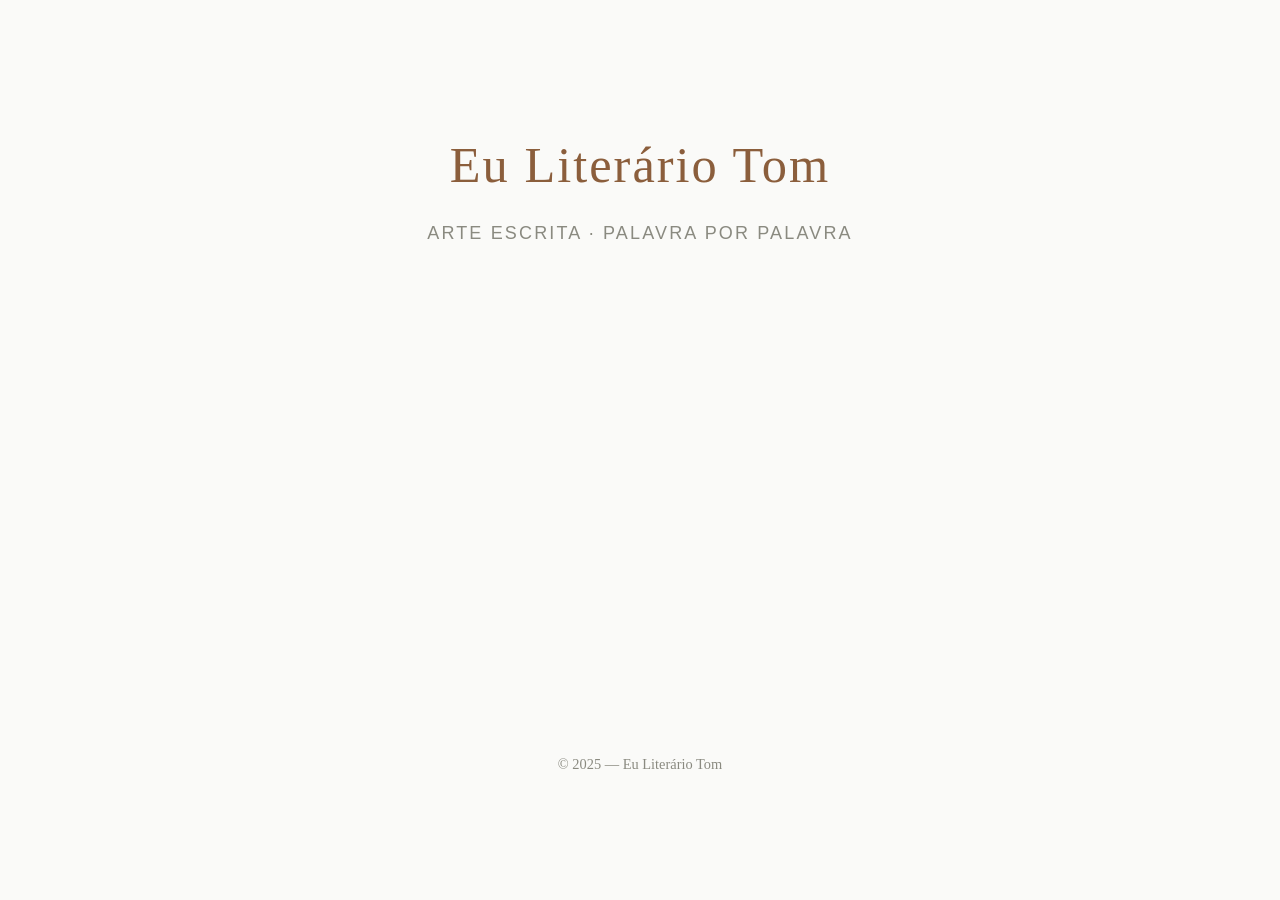
==== index.html @ 4991e8a3 "🌱 Primeiro commit — Eu Literário Tom Estrutura inicial do site pessoal artístico. HTML + CSS + JS va" ====
<!DOCTYPE html>
<html lang="pt-BR">
<head>
  <meta charset="UTF-8">
  <meta name="viewport" content="width=device-width, initial-scale=1.0">
  <title>Eu Literário Tom</title>
  <link rel="stylesheet" href="css/style.css">
</head>
<body>
  <main>
    <header>
      <h1>Eu Literário Tom</h1>
      <p class="subtitle">Arte escrita · palavra por palavra</p>
    </header>
    <section class="content">
    </section>
    <footer>
      <p>&copy; 2025 — Eu Literário Tom</p>
    </footer>
  </main>
  <script src="js/main.js"></script>
</body>
</html>
---- css/style.css ----
*, *::before, *::after {
  margin: 0;
  padding: 0;
  box-sizing: border-box;
}

:root {
  --bg:        #fafaf8;
  --text:      #2c2c2c;
  --accent:    #8b5e3c;
  --muted:     #8a8a80;
  --serif:     'Georgia', 'Times New Roman', serif;
  --sans:      'Segoe UI', 'Helvetica Neue', Arial, sans-serif;
}

html {
  font-size: 18px;
  line-height: 1.7;
}

body {
  font-family: var(--serif);
  background: var(--bg);
  color: var(--text);
  min-height: 100vh;
  display: flex;
  flex-direction: column;
  align-items: center;
  justify-content: center;
  padding: 2rem;
}

main {
  max-width: 680px;
  width: 100%;
}

header {
  text-align: center;
  margin-bottom: 4rem;
}

h1 {
  font-size: 2.8rem;
  font-weight: 400;
  letter-spacing: 0.04em;
  color: var(--accent);
  margin-bottom: 0.5rem;
}

.subtitle {
  font-family: var(--sans);
  font-size: 1rem;
  color: var(--muted);
  letter-spacing: 0.12em;
  text-transform: uppercase;
}

.content {
  min-height: 40vh;
}

footer {
  text-align: center;
  margin-top: 4rem;
  font-size: 0.8rem;
  color: var(--muted);
}

::selection {
  background: var(--accent);
  color: #fff;
}
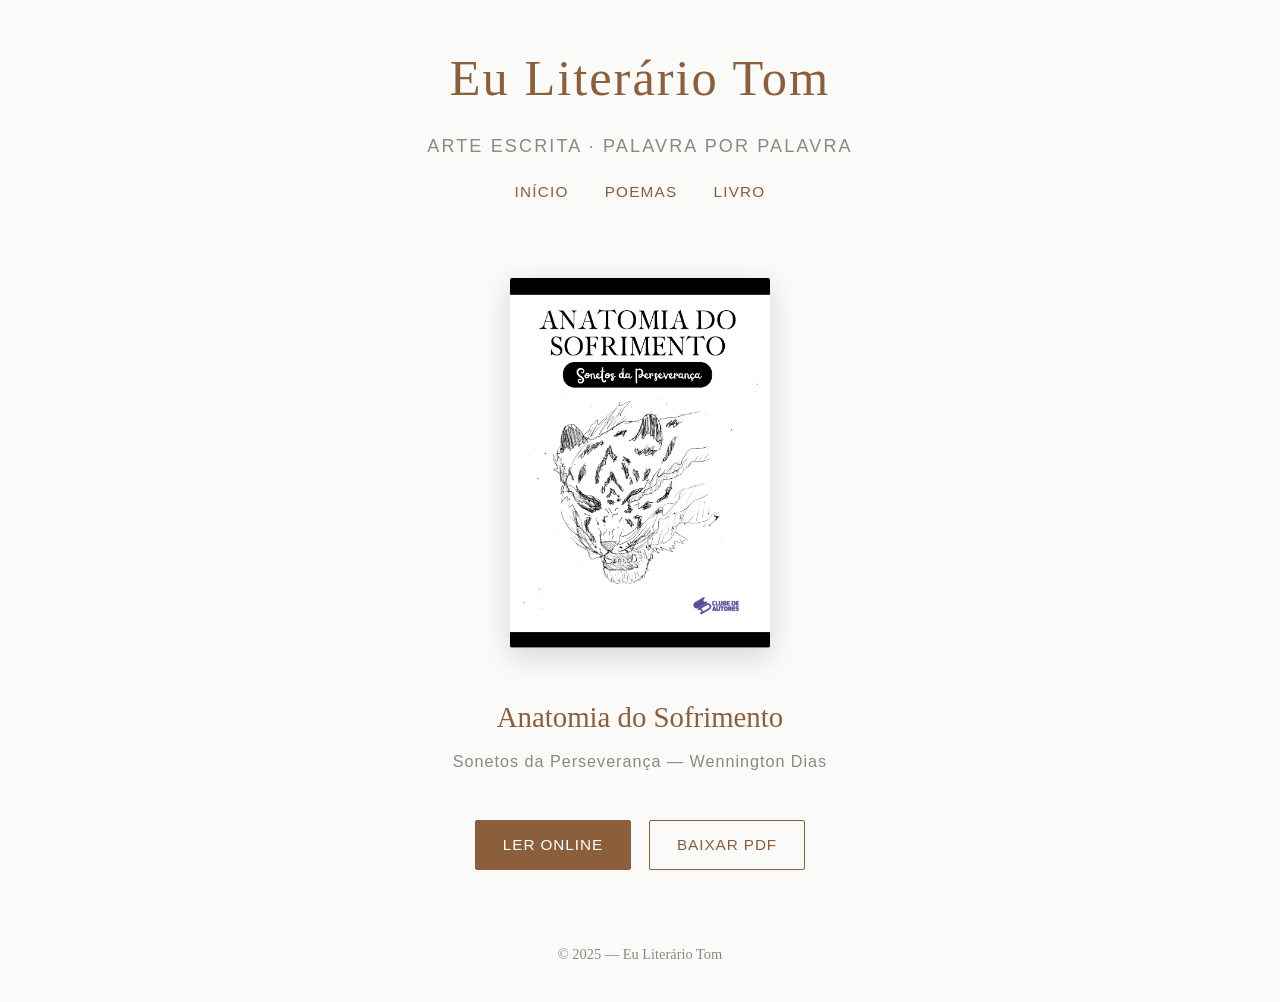
==== commit 2bf39f23: "Integra livro PDF e seção de poemas - Extrai capa do PDF com pdftoppm e texto com pdftotext - 27 poe" ====
--- a/index.html
+++ b/index.html
@@ -11,9 +11,29 @@
     <header>
       <h1>Eu Literário Tom</h1>
       <p class="subtitle">Arte escrita · palavra por palavra</p>
+      <nav>
+        <a href="index.html">Início</a>
+        <a href="poemas.html">Poemas</a>
+        <a href="livro.html">Livro</a>
+      </nav>
     </header>
+
     <section class="content">
+      <div class="book-cover">
+        <img src="assets/capa.png" alt="Capa — Anatomia do Sofrimento: Sonetos da Perseverança">
+      </div>
+
+      <div class="book-info">
+        <h2>Anatomia do Sofrimento</h2>
+        <p class="book-author">Sonetos da Perseverança — Wennington Dias</p>
+      </div>
+
+      <div class="actions">
+        <a href="livro.html" class="btn primary">Ler Online</a>
+        <a href="assets/anatomia_do_sofrimento.pdf" class="btn" download>Baixar PDF</a>
+      </div>
     </section>
+
     <footer>
       <p>&copy; 2025 — Eu Literário Tom</p>
     </footer>
--- a/css/style.css
+++ b/css/style.css
@@ -8,9 +8,11 @@
   --bg:        #fafaf8;
   --text:      #2c2c2c;
   --accent:    #8b5e3c;
+  --accent-hover: #6d4830;
   --muted:     #8a8a80;
   --serif:     'Georgia', 'Times New Roman', serif;
   --sans:      'Segoe UI', 'Helvetica Neue', Arial, sans-serif;
+  --border:    #e0dcd4;
 }
 
 html {
@@ -35,6 +37,8 @@
   width: 100%;
 }
 
+/* ── Header ── */
+
 header {
   text-align: center;
   margin-bottom: 4rem;
@@ -56,18 +60,298 @@
   text-transform: uppercase;
 }
 
+/* ── Navigation ── */
+
+nav {
+  display: flex;
+  justify-content: center;
+  gap: 2rem;
+  margin-top: 1rem;
+  flex-wrap: wrap;
+}
+
+nav a,
+.back-link {
+  font-family: var(--sans);
+  font-size: 0.85rem;
+  color: var(--accent);
+  text-decoration: none;
+  letter-spacing: 0.08em;
+  text-transform: uppercase;
+  border-bottom: 1px solid transparent;
+  transition: border-color 0.2s;
+}
+
+nav a:hover,
+.back-link:hover {
+  border-color: var(--accent);
+}
+
+.back-link {
+  display: inline-block;
+  margin-bottom: 2rem;
+}
+
+/* ── Content ── */
+
 .content {
   min-height: 40vh;
 }
 
+/* ── Footer ── */
+
 footer {
   text-align: center;
   margin-top: 4rem;
   font-size: 0.8rem;
   color: var(--muted);
 }
+
+/* ── Book Cover ── */
+
+.book-cover {
+  text-align: center;
+  margin: 0 auto 2rem;
+}
+
+.book-cover img {
+  max-width: 260px;
+  width: 100%;
+  height: auto;
+  box-shadow: 0 8px 30px rgba(0,0,0,0.15);
+  border-radius: 2px;
+}
+
+.book-info {
+  text-align: center;
+  margin-bottom: 2.5rem;
+}
+
+.book-info h2 {
+  font-size: 1.6rem;
+  font-weight: 400;
+  color: var(--accent);
+  margin-bottom: 0.3rem;
+}
+
+.book-info .book-author {
+  font-family: var(--sans);
+  font-size: 0.9rem;
+  color: var(--muted);
+  letter-spacing: 0.06em;
+}
+
+/* ── Buttons / Links ── */
+
+.actions {
+  display: flex;
+  justify-content: center;
+  gap: 1rem;
+  flex-wrap: wrap;
+}
+
+.btn {
+  display: inline-block;
+  font-family: var(--sans);
+  font-size: 0.85rem;
+  letter-spacing: 0.06em;
+  text-transform: uppercase;
+  text-decoration: none;
+  padding: 0.6rem 1.5rem;
+  border: 1px solid var(--accent);
+  color: var(--accent);
+  border-radius: 2px;
+  transition: background 0.2s, color 0.2s;
+  cursor: pointer;
+}
+
+.btn:hover {
+  background: var(--accent);
+  color: #fff;
+}
+
+.btn.primary {
+  background: var(--accent);
+  color: #fff;
+}
+
+.btn.primary:hover {
+  background: var(--accent-hover);
+}
+
+/* ── Tabs (leitura online) ── */
+
+.tabs {
+  display: flex;
+  gap: 0;
+  margin-bottom: 2rem;
+  border-bottom: 1px solid var(--border);
+}
+
+.tab-btn {
+  font-family: var(--sans);
+  font-size: 0.8rem;
+  letter-spacing: 0.06em;
+  text-transform: uppercase;
+  background: none;
+  border: none;
+  color: var(--muted);
+  padding: 0.5rem 1.2rem;
+  cursor: pointer;
+  border-bottom: 2px solid transparent;
+  transition: color 0.2s, border-color 0.2s;
+}
+
+.tab-btn.active {
+  color: var(--accent);
+  border-color: var(--accent);
+}
+
+.tab-btn:hover {
+  color: var(--accent);
+}
+
+.tab-panel {
+  display: none;
+}
+
+.tab-panel.active {
+  display: block;
+}
+
+/* ── PDF Embed ── */
+
+.pdf-viewer {
+  width: 100%;
+  height: 80vh;
+  border: 1px solid var(--border);
+  border-radius: 2px;
+}
+
+/* ── HTML Reader ── */
+
+.reader .poem {
+  margin-bottom: 3rem;
+}
+
+.reader .poem h3 {
+  font-size: 1.2rem;
+  font-weight: 400;
+  color: var(--accent);
+  margin-bottom: 1rem;
+  text-align: center;
+}
+
+.reader .poem p {
+  white-space: pre-line;
+  line-height: 2;
+}
+
+/* ── Poem Cards ── */
+
+.poems-list {
+  display: flex;
+  flex-direction: column;
+}
+
+.poem-card {
+  padding: 1.5rem 0;
+  border-bottom: 1px solid var(--border);
+}
+
+.poem-card:last-child {
+  border-bottom: none;
+}
+
+.poem-card h3 {
+  font-size: 1.1rem;
+  font-weight: 400;
+  color: var(--accent);
+  margin-bottom: 1rem;
+  text-align: center;
+}
+
+.poem-card .poem-body {
+  white-space: pre-line;
+  line-height: 2;
+}
+
+.poem-card .poem-body:last-child {
+  margin-bottom: 0;
+}
+
+/* ── Apresentação / Biografia ── */
+
+.section-text {
+  white-space: pre-line;
+  line-height: 1.9;
+  margin-bottom: 2.5rem;
+}
+
+.section-text h3 {
+  font-size: 1.3rem;
+  font-weight: 400;
+  color: var(--accent);
+  margin-bottom: 1rem;
+  text-align: center;
+}
+
+/* ── Separator ── */
+
+.separator {
+  text-align: center;
+  color: var(--muted);
+  margin: 2rem 0;
+  font-size: 0.9rem;
+  letter-spacing: 0.5em;
+}
+
+/* ── Selection ── */
 
 ::selection {
   background: var(--accent);
   color: #fff;
 }
+
+/* ── Responsive ── */
+
+@media (max-width: 600px) {
+  html {
+    font-size: 16px;
+  }
+
+  body {
+    padding: 1.2rem;
+  }
+
+  h1 {
+    font-size: 2rem;
+  }
+
+  nav {
+    gap: 1.2rem;
+  }
+
+  .book-cover img {
+    max-width: 200px;
+  }
+
+  .book-info h2 {
+    font-size: 1.3rem;
+  }
+
+  .actions {
+    flex-direction: column;
+    align-items: center;
+  }
+
+  .btn {
+    width: 100%;
+    max-width: 280px;
+    text-align: center;
+  }
+
+  .pdf-viewer {
+    height: 60vh;
+  }
+}
